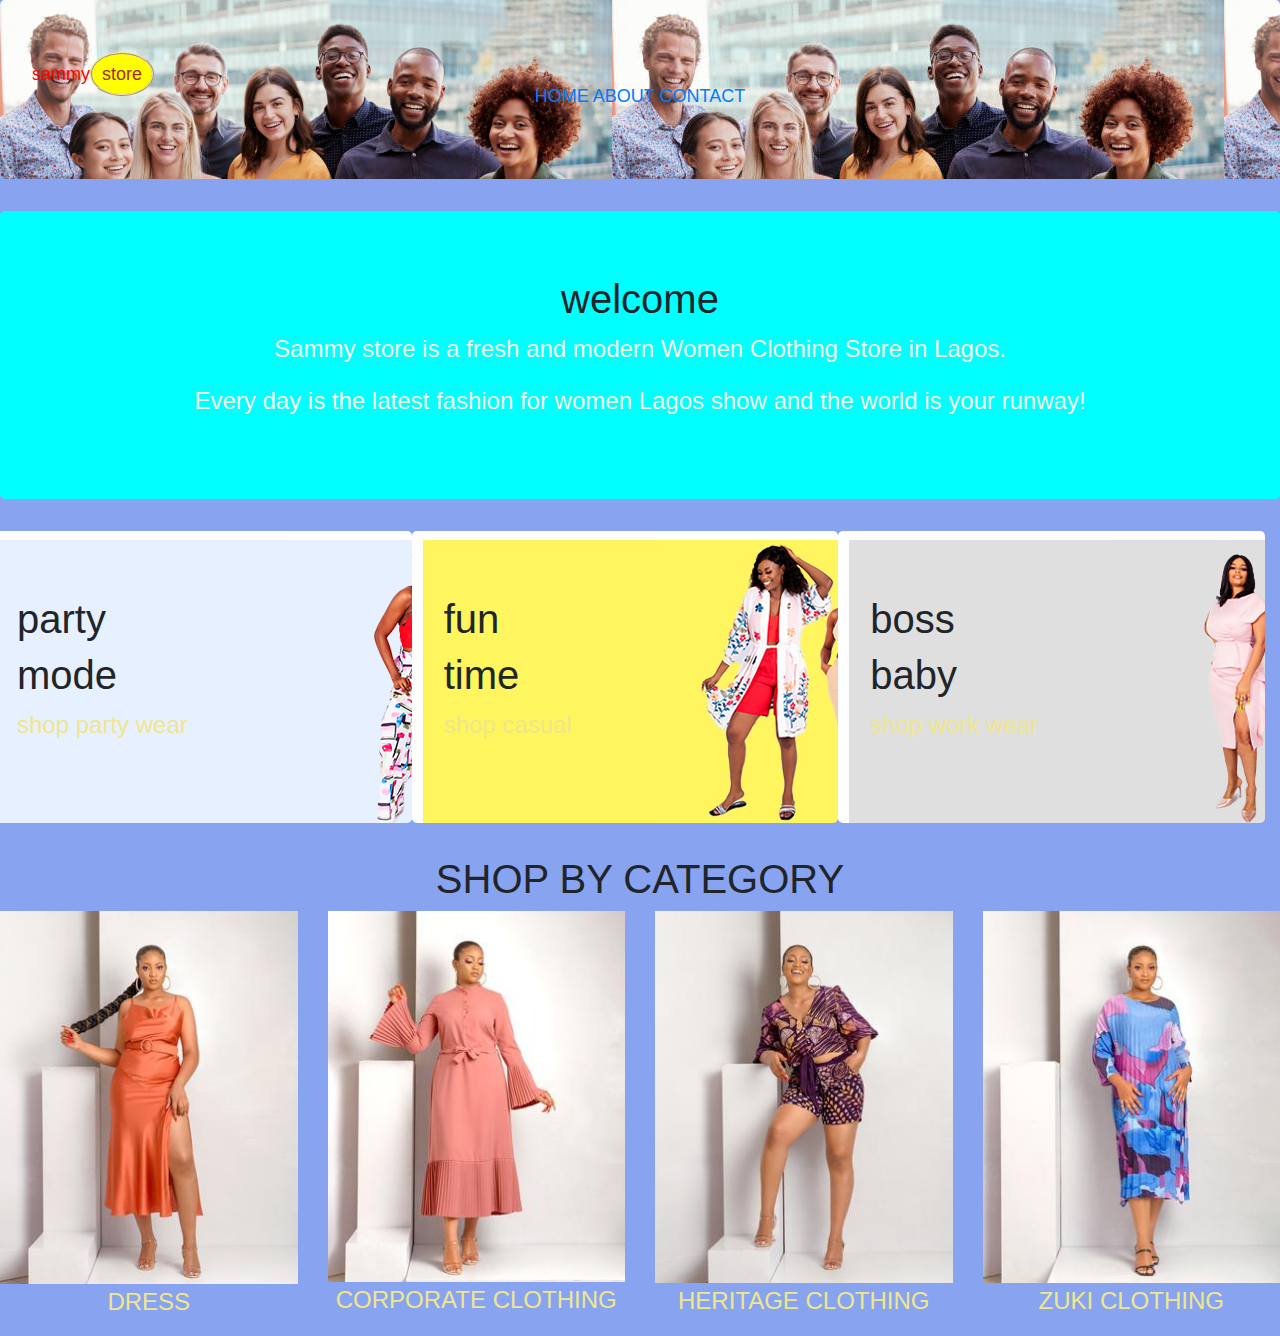
==== index.html @ 330628d0 "online marketing" ====
<!DOCTYPE html>
<html lang="en-US">
<head>
  <title>appointment-site</title>
  <link href="css/bootstrap.min.css" rel="stylesheet" type="text/css">
  <link href="css/style.css" rel="stylesheet" type="text/css">
  <script src="js/jquery-3.6.0.js"></script>
  <script src="js/script.js"></script>
</head>
<body>
  <div >
     <nav class="jumbotron" style="background-image: url(image/img3.jpg);"> 
         <h1 class="sam ">sammy<span class="store">store</span>
            <div class="link ">
            <a href="home-page.html">HOME</a>
            <a href="about.html">ABOUT</a>
            <a href="contact.html">CONTACT</a></h1>
            </div>
     </nav>

     <div class="text-center jumbotron" style="background-color: aqua;">
        <h1>welcome</h1>
        <p style="font-size: x-large; color: beige;">Sammy store is a fresh and modern Women Clothing Store in Lagos.</p>
        <p  style="font-size: x-large; color: beige;">Every day is the latest fashion for women Lagos show and the world is your runway!</p>
    </div>

<div class="row img-container" style="width: 100%;">
<div style="background-image: url(image/party.jpg); width: 33.3;" class="col-4 jumbotron">
    <h1>party </h1>
    <h1>mode</h1>
    <p>shop party wear</p>
</div>

<div style="background-image: url(image/casual.jpg); width: 33.3;" class="col-4 jumbotron">
    <h1>fun </h1>
    <h1>time</h1>
    <p>shop casual</p>
</div>


<div style="background-image: url(image/work.jpg); width: 33.3;" class="col-4 jumbotron">
    <h1>boss</h1>
    <h1>baby</h1>
    <p>shop work wear</p>
</div>
</div>

<div>
    <h1 class="text-center"> SHOP BY CATEGORY</h1>
    <div class="row">
    <div class="col-3 man">
     <img src="image/Dress1.jpg" alt="dress"  width="100%">
     <p class="text-center">DRESS</p>
    </div>

    <div class="col-3">
        <img src="image/corporate1.jpg" alt="dress"  width="100%">
        <p class="text-center">CORPORATE CLOTHING</p>
       </div>


       <div class="col-3">
        <img src="image/heritage.jpg" alt="dress"  width="100%">
        <p class="text-center">HERITAGE CLOTHING</p>
       </div>

       <div class="col-3" id="manH">
        <img src="image/zuki.jpg" alt="dress" width="100%">
        <p class="text-center">ZUKI CLOTHING</p>
       </div>
    </div>

</div>
  


</body>
</html>
---- css/style.css ----
*{
    box-sizing: border-box;
}
body{
    background-color: rgb(136, 164, 241);
}
.sam{
    color: red;
    font-size: large;
}
.store{
    border: 2px ridge wheat;
    border-radius: 50%;
    color: brown;
    background-color: yellow;
    padding: 10px;
}
.container{
    margin: 20px;
}
.link{
    text-align: center;
}
p{
    font-size: x-large;
    color: khaki;
}
.col-3, .col-4{
    cursor: pointer;
}
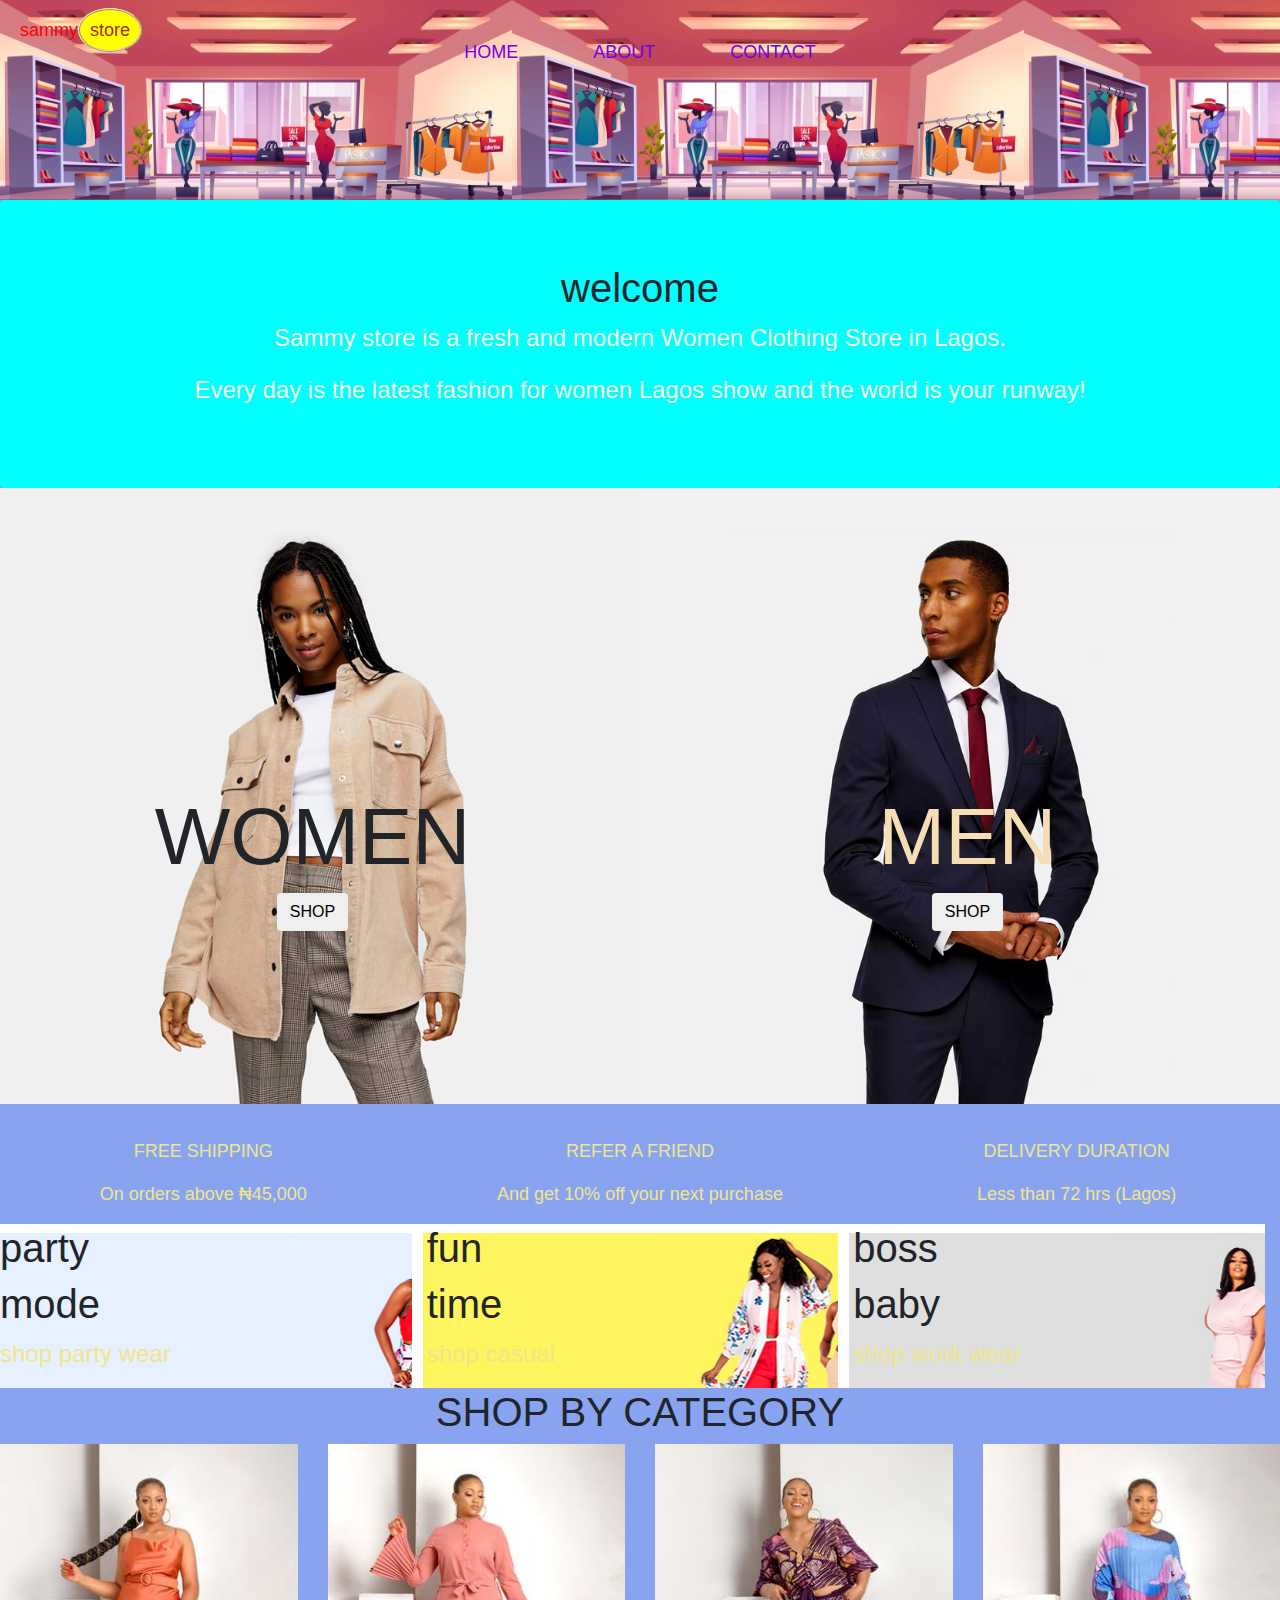
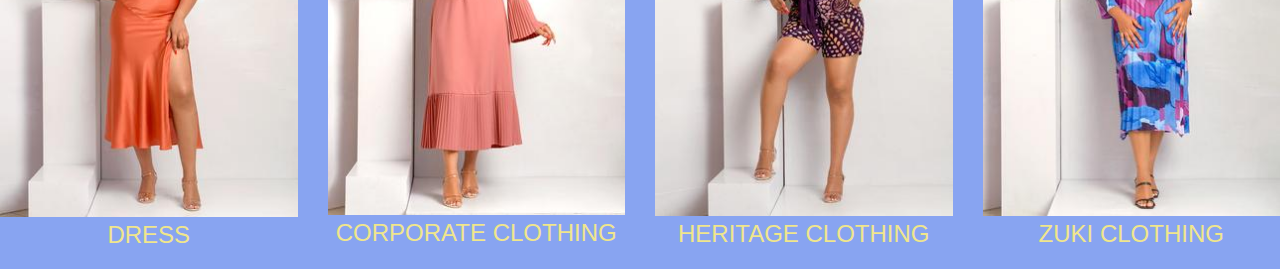
==== commit 7e087507: "more images" ====
--- a/index.html
+++ b/index.html
@@ -9,36 +9,64 @@
 </head>
 <body>
   <div >
-     <nav class="jumbotron" style="background-image: url(image/img3.jpg);"> 
+     <nav  style="background-image: url(image/bg-image.jpg);"> 
          <h1 class="sam ">sammy<span class="store">store</span>
-            <div class="link ">
-            <a href="home-page.html">HOME</a>
-            <a href="about.html">ABOUT</a>
-            <a href="contact.html">CONTACT</a></h1>
+            <div class="link"  >
+            <a href="home-page.html" style="color:rgb(116, 0, 233);">HOME</a>
+            <a href="about.html" style="padding: 70px; color:rgb(116, 0, 233);">ABOUT</a>
+            <a href="contact.html"  style="color:rgb(116, 0, 233);">CONTACT</a></h1>
             </div>
      </nav>
 
-     <div class="text-center jumbotron" style="background-color: aqua;">
+     <div class="text-center jumbotron" style="background-color: aqua; margin-bottom: 0%;">
         <h1>welcome</h1>
         <p style="font-size: x-large; color: beige;">Sammy store is a fresh and modern Women Clothing Store in Lagos.</p>
         <p  style="font-size: x-large; color: beige;">Every day is the latest fashion for women Lagos show and the world is your runway!</p>
     </div>
 
-<div class="row img-container" style="width: 100%;">
-<div style="background-image: url(image/party.jpg); width: 33.3;" class="col-4 jumbotron">
+<div  class="row " >
+    
+    <div id="women" style="background-image: url(image/WOMEN\ -2.jpg);" > <h1  style="font-size: 500%;"> WOMEN</h1>
+    <button type="button" class="btn">SHOP</button></div>
+
+    <div id="men" style="background-image: url(image/MEN-1.jpg);" > <h1 style="font-size: 500%; color: wheat;"> MEN</h1>
+        <button type="button" class="btn">SHOP</button></div>
+</div>
+
+<div class="row" >
+    <div class="col-4 text-center">
+        <p style="font-size: large;">  FREE SHIPPING</p>
+        <p style="font-size: large;">  On orders above ₦45,000</p>
+    </div>
+    <div  class="col-4 text-center">
+        <p style="font-size: large;"> REFER A FRIEND</p>
+        <p style="font-size: large;">  And get 10% off your next purchase</p>
+    </div>
+    <div  class="col-4 text-center">
+        <p style="font-size: large;">   DELIVERY DURATION</p>
+        <p style="font-size: large;">  Less than 72 hrs (Lagos)</p>
+    </div>
+</div>
+
+
+
+
+    
+<div class="row" style="width: 100%;">
+<div style="background-image: url(image/party.jpg); width: 33.3;" class="col-4 ">
     <h1>party </h1>
     <h1>mode</h1>
     <p>shop party wear</p>
 </div>
 
-<div style="background-image: url(image/casual.jpg); width: 33.3;" class="col-4 jumbotron">
+<div style="background-image: url(image/casual.jpg); width: 33.3;" class="col-4 ">
     <h1>fun </h1>
     <h1>time</h1>
     <p>shop casual</p>
 </div>
 
 
-<div style="background-image: url(image/work.jpg); width: 33.3;" class="col-4 jumbotron">
+<div style="background-image: url(image/work.jpg); width: 33.3;" class="col-4 ">
     <h1>boss</h1>
     <h1>baby</h1>
     <p>shop work wear</p>
--- a/css/style.css
+++ b/css/style.css
@@ -1,8 +1,12 @@
-*{
-    box-sizing: border-box;
-}
 body{
     background-color: rgb(136, 164, 241);
+    margin-top: 0%;
+    padding-top: 0%;
+}
+nav{
+    background-size: 40%;
+    height: 200px;
+    padding: 20px;
 }
 .sam{
     color: red;
@@ -19,12 +23,80 @@
     margin: 20px;
 }
 .link{
-    text-align: center;
+    text-align: center
 }
+
+a:hover{
+    color: white;
+}
+
 p{
     font-size: x-large;
     color: khaki;
 }
 .col-3, .col-4{
     cursor: pointer;
+}
+ /*.col-4{
+    width: 100%;
+    background-repeat: no-repeat;
+background-size: 100%;
+height: 220px;
+
+}*/
+
+.form{
+    width: 50%;
+    margin: auto;
+    padding: 10px;
+    margin-top: 10px;
+}
+/* form styling*/
+.contact{
+    border-width: 2px;
+    border-style: ridge;
+    border-radius: 20px;
+    background-color: rgb(243, 242, 241);
+    padding: 5px;
+    text-align: center;
+    width: 300px;
+    
+}
+.detail{
+    font-size: 150%;
+}
+.thank{
+    font-size: 200%;
+    font-style: italic;
+    text-align: center;
+}
+.direction{
+    font-size: 130%;
+}
+.findus{
+     border-width: 2px;
+    border-style: ridge;
+    border-radius: 20px;
+    background-color: rgb(20, 11, 1);
+    padding: 5px;
+    text-align: center;
+    color: white;
+}
+#women{
+    
+    padding-top: 23%;
+    background-repeat: no-repeat;
+    text-align: center;
+    background-size: 100%;
+    width: 50%;
+    height: 650px;
+}
+
+#men{
+    text-align: center;
+  padding-top: 23%;
+    background-size: 100%;
+    background-repeat: no-repeat;
+    width: 50%;
+    height: 650px;
 }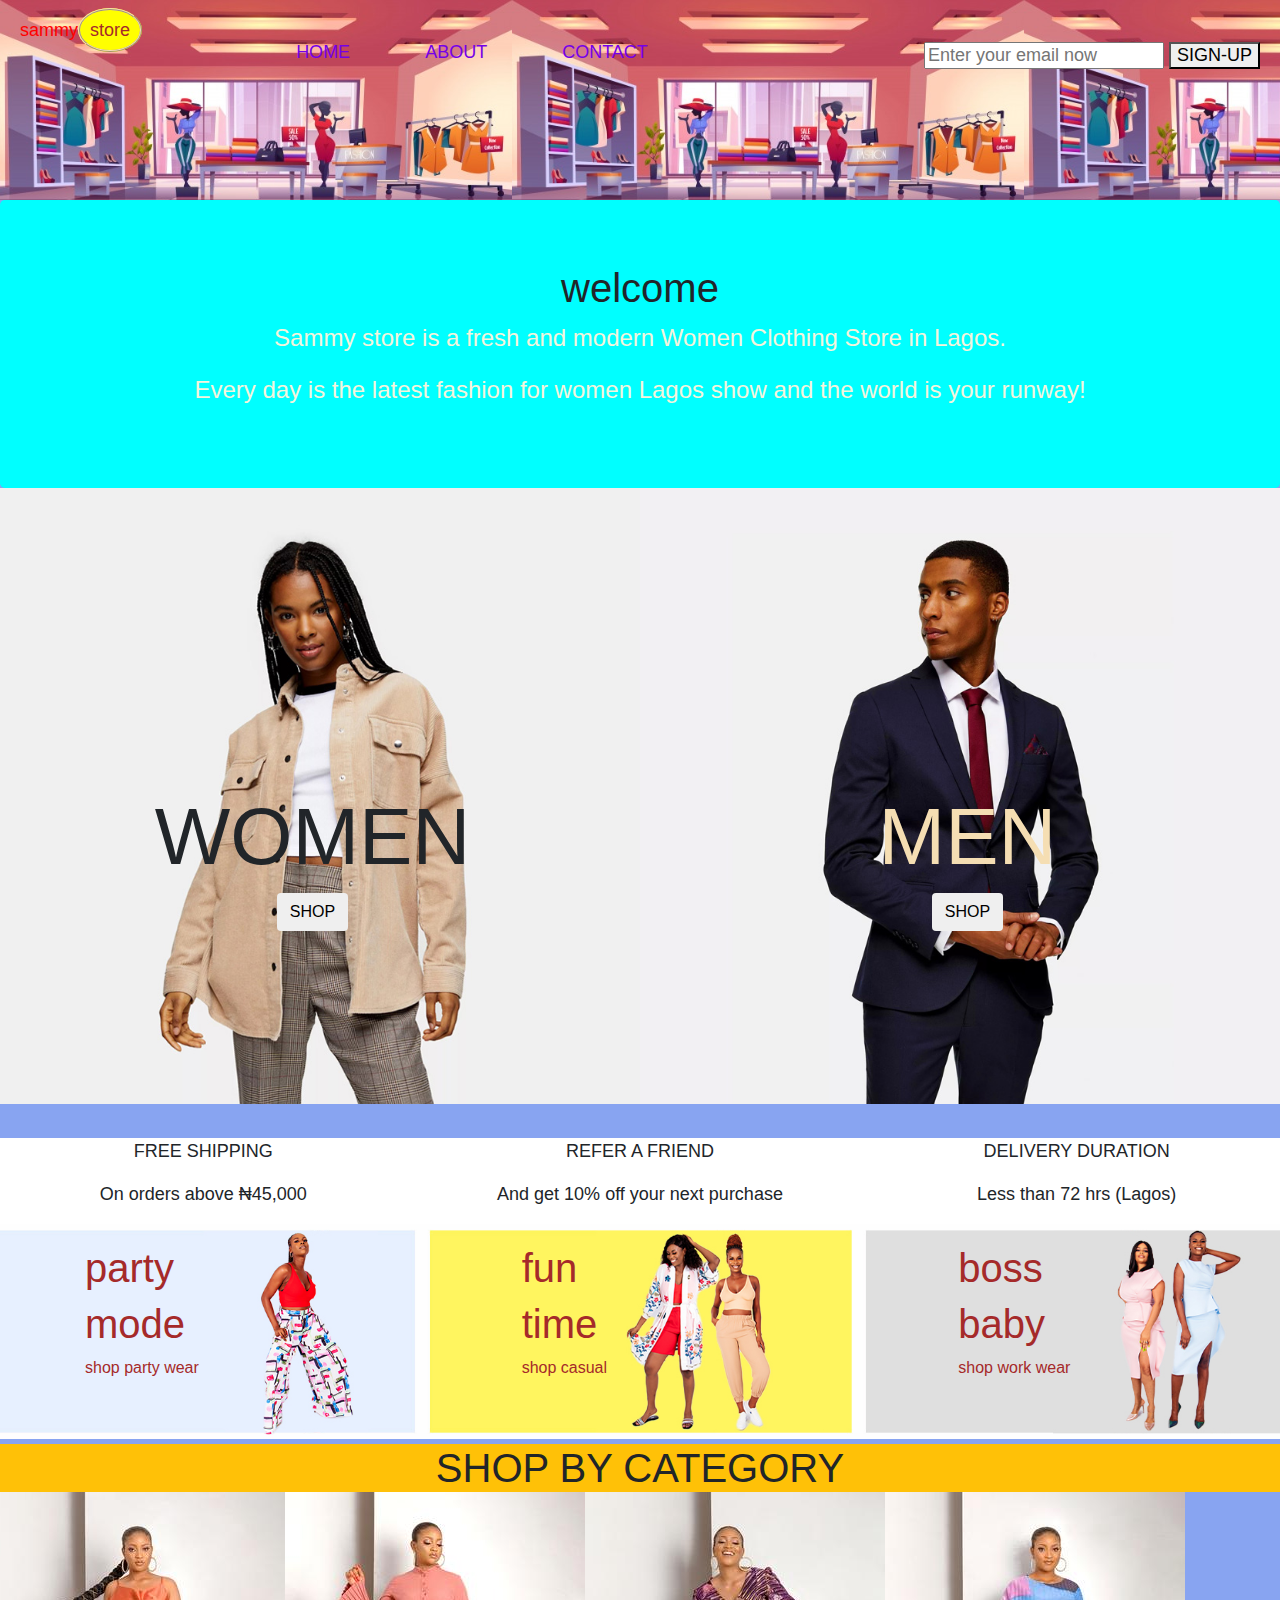
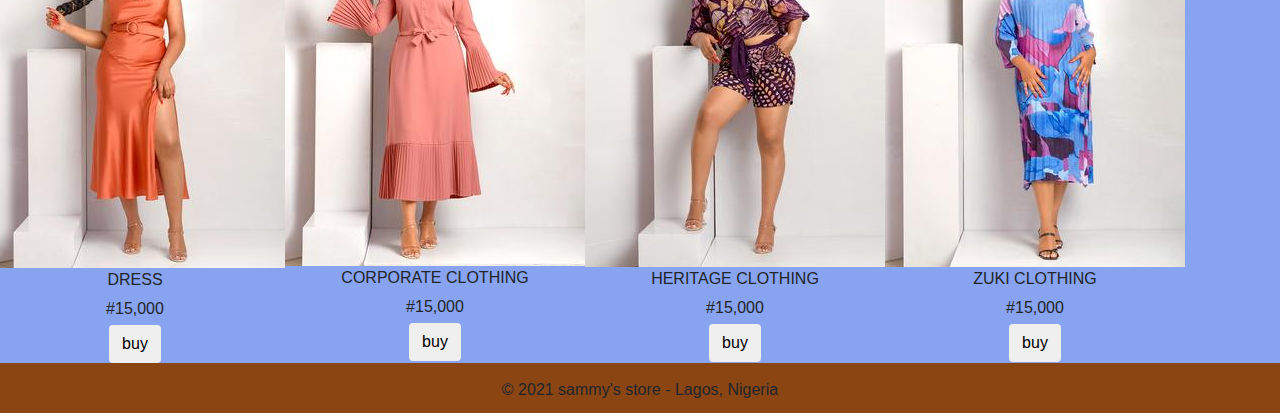
==== commit 96413a84: "form" ====
--- a/index.html
+++ b/index.html
@@ -12,13 +12,19 @@
      <nav  style="background-image: url(image/bg-image.jpg);"> 
          <h1 class="sam ">sammy<span class="store">store</span>
             <div class="link"  >
-            <a href="home-page.html" style="color:rgb(116, 0, 233);">HOME</a>
+            <a href="index.html" style="color:rgb(116, 0, 233);">HOME</a>
             <a href="about.html" style="padding: 70px; color:rgb(116, 0, 233);">ABOUT</a>
-            <a href="contact.html"  style="color:rgb(116, 0, 233);">CONTACT</a></h1>
+            <a href="contactus.html"  style="color:rgb(116, 0, 233);">CONTACT</a>
+            <div class="reg" style="float: right;">
+                <input type="email" placeholder="Enter your email now" required>
+                <button type="submit" class="sign-up">SIGN-UP</button>
             </div>
+            </div></h1>
+
+            
      </nav>
 
-     <div class="text-center jumbotron" style="background-color: aqua; margin-bottom: 0%;">
+     <div class="text-center container-fluid jumbotron" style="background-color: aqua; margin-bottom: 0%;">
         <h1>welcome</h1>
         <p style="font-size: x-large; color: beige;">Sammy store is a fresh and modern Women Clothing Store in Lagos.</p>
         <p  style="font-size: x-large; color: beige;">Every day is the latest fashion for women Lagos show and the world is your runway!</p>
@@ -27,13 +33,13 @@
 <div  class="row " >
     
     <div id="women" style="background-image: url(image/WOMEN\ -2.jpg);" > <h1  style="font-size: 500%;"> WOMEN</h1>
-    <button type="button" class="btn">SHOP</button></div>
+    <button type="button" class="btn" id="woman">SHOP</button></div>
 
     <div id="men" style="background-image: url(image/MEN-1.jpg);" > <h1 style="font-size: 500%; color: wheat;"> MEN</h1>
-        <button type="button" class="btn">SHOP</button></div>
+        <button type="button" class="btn" id="man">SHOP</button></div>
 </div>
 
-<div class="row" >
+<div class="row bg-white" >
     <div class="col-4 text-center">
         <p style="font-size: large;">  FREE SHIPPING</p>
         <p style="font-size: large;">  On orders above ₦45,000</p>
@@ -52,21 +58,21 @@
 
 
     
-<div class="row" style="width: 100%;">
-<div style="background-image: url(image/party.jpg); width: 33.3;" class="col-4 ">
+<div class="row" >
+<div style="background-image: url(image/party.jpg); width: 33.3;" class="col-4" id="different" >
     <h1>party </h1>
     <h1>mode</h1>
     <p>shop party wear</p>
 </div>
 
-<div style="background-image: url(image/casual.jpg); width: 33.3;" class="col-4 ">
+<div style="background-image: url(image/casual.jpg); width: 33.3;" class="col-4" id="different" >
     <h1>fun </h1>
     <h1>time</h1>
     <p>shop casual</p>
 </div>
 
 
-<div style="background-image: url(image/work.jpg); width: 33.3;" class="col-4 ">
+<div style="background-image: url(image/work.jpg); width: 33.3;" class="col-4" id="different" >
     <h1>boss</h1>
     <h1>baby</h1>
     <p>shop work wear</p>
@@ -74,33 +80,50 @@
 </div>
 
 <div>
-    <h1 class="text-center"> SHOP BY CATEGORY</h1>
-    <div class="row">
-    <div class="col-3 man">
-     <img src="image/Dress1.jpg" alt="dress"  width="100%">
-     <p class="text-center">DRESS</p>
+    <h1 class="text-center bg-warning" style="margin-bottom: 0%;"> SHOP BY CATEGORY</h1>
+    <div class="row"  >
+    <div >
+     <img src="image/Dress1.jpg" alt="dress" width="100%">
+     <p class="text-center" >DRESS</p>
+     <p class="text-center" style="line-height: 1px;">#15,000</p>
+     <div id="btn">
+        <button  class="btn">buy</button>
+        </div>
     </div>
 
-    <div class="col-3">
-        <img src="image/corporate1.jpg" alt="dress"  width="100%">
+    <div >
+        <img src="image/corporate1.jpg" alt="dress" width="100%" >
         <p class="text-center">CORPORATE CLOTHING</p>
+        <p class="text-center" style="line-height: 1px;">#15,000</p>
+        <div id="btn">
+            <button  class="btn">buy</button>
+            </div>
        </div>
 
 
-       <div class="col-3">
-        <img src="image/heritage.jpg" alt="dress"  width="100%">
+       <div >
+        <img src="image/heritage.jpg" alt="dress" width="100%" >
         <p class="text-center">HERITAGE CLOTHING</p>
+        <p class="text-center" style="line-height: 1px;">#15,000</p>
+        <div id="btn">
+            <button  class="btn">buy</button>
+            </div>
        </div>
 
-       <div class="col-3" id="manH">
+       <div >
         <img src="image/zuki.jpg" alt="dress" width="100%">
         <p class="text-center">ZUKI CLOTHING</p>
+        <p class="text-center" style="line-height: 1px;">#15,000</p>
+        <div id="btn">
+        <button  class="btn">buy</button>
+        </div>
        </div>
     </div>
 
 </div>
-  
+  <footer>
+<p> © 2021 sammy's store - Lagos, Nigeria</p>
 
-
+</footer>
 </body>
 </html>--- a/css/style.css
+++ b/css/style.css
@@ -30,20 +30,20 @@
     color: white;
 }
 
-p{
-    font-size: x-large;
-    color: khaki;
-}
+
+
 .col-3, .col-4{
     cursor: pointer;
 }
- /*.col-4{
+ #different{
     width: 100%;
     background-repeat: no-repeat;
 background-size: 100%;
 height: 220px;
-
-}*/
+color: brown;
+padding-left: 100px;
+padding-top: 20px;
+}
 
 .form{
     width: 50%;
@@ -99,4 +99,16 @@
     background-repeat: no-repeat;
     width: 50%;
     height: 650px;
+}
+#btn{
+  
+    text-align: center;
+}
+.btn:hover{
+  background-color: red;
+}
+footer{
+    background-color: saddlebrown;
+padding-top: 15px;
+    height: 50px;text-align: center;
 }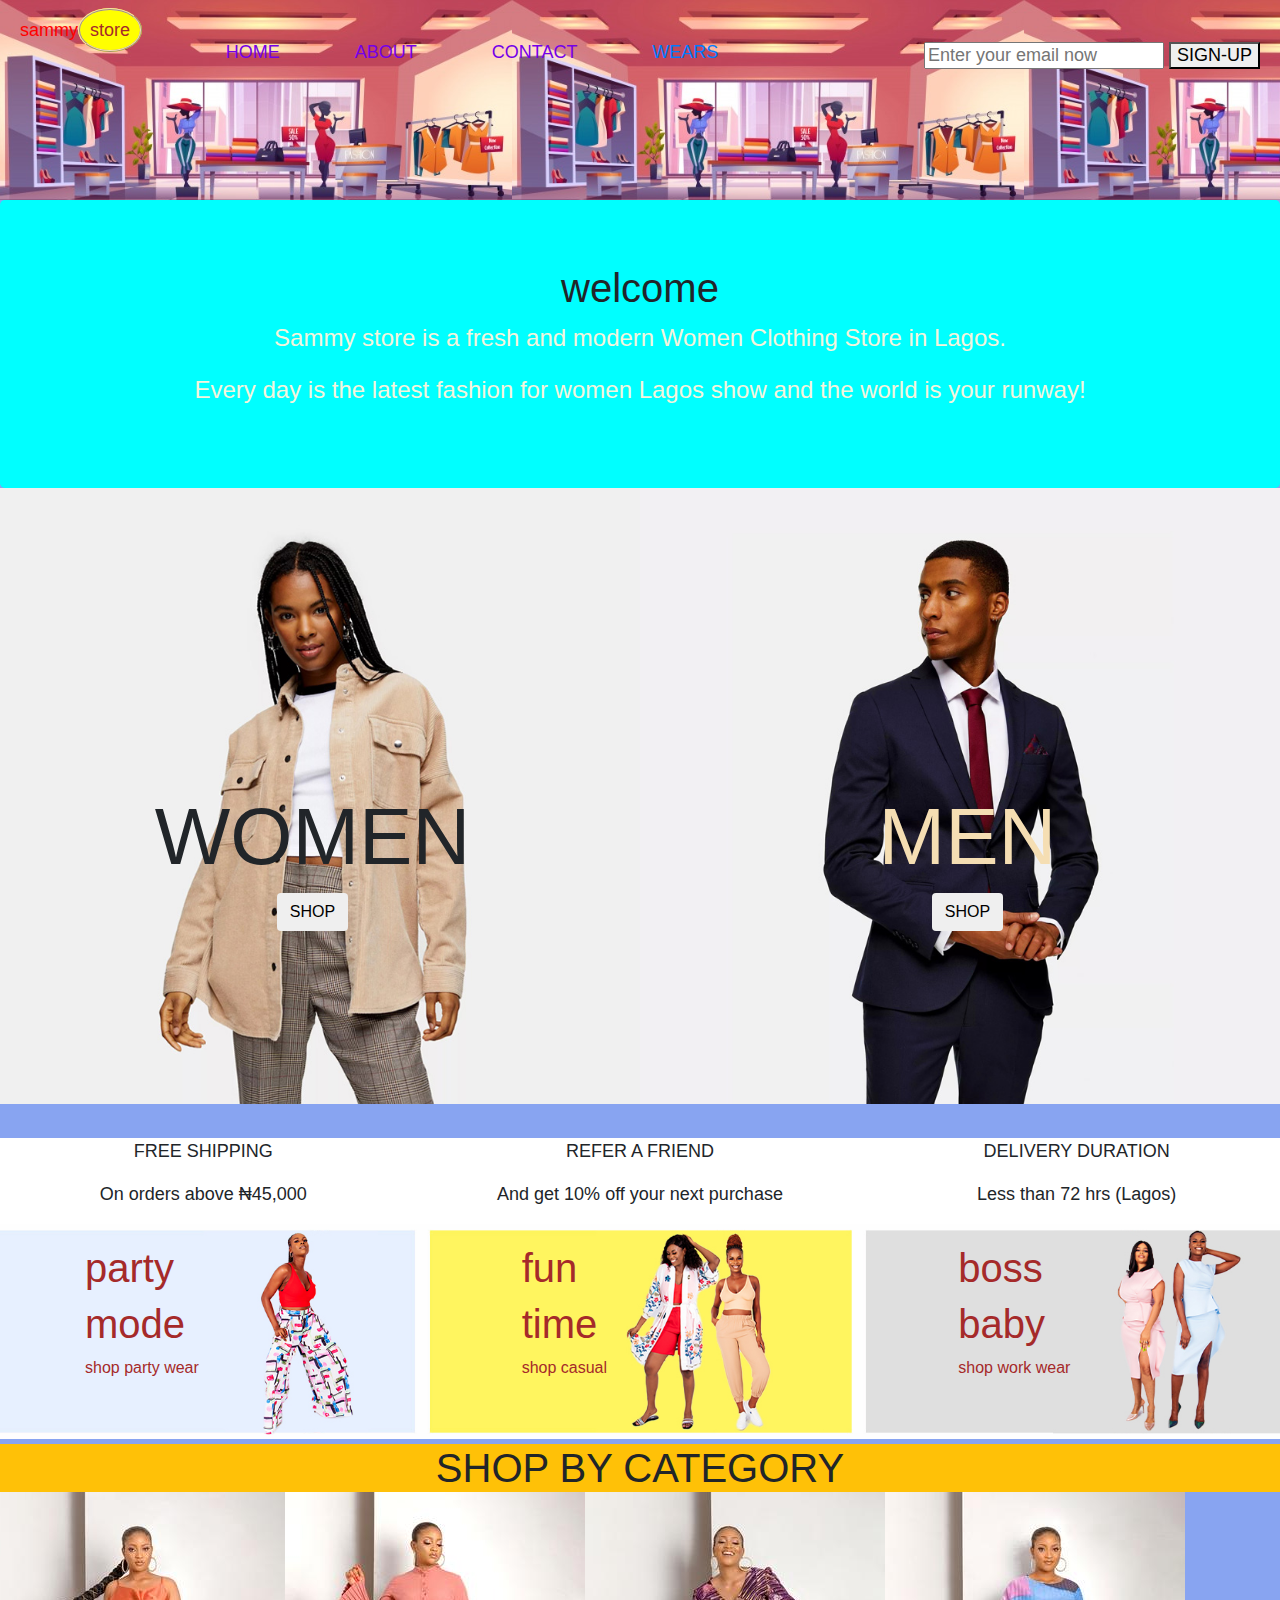
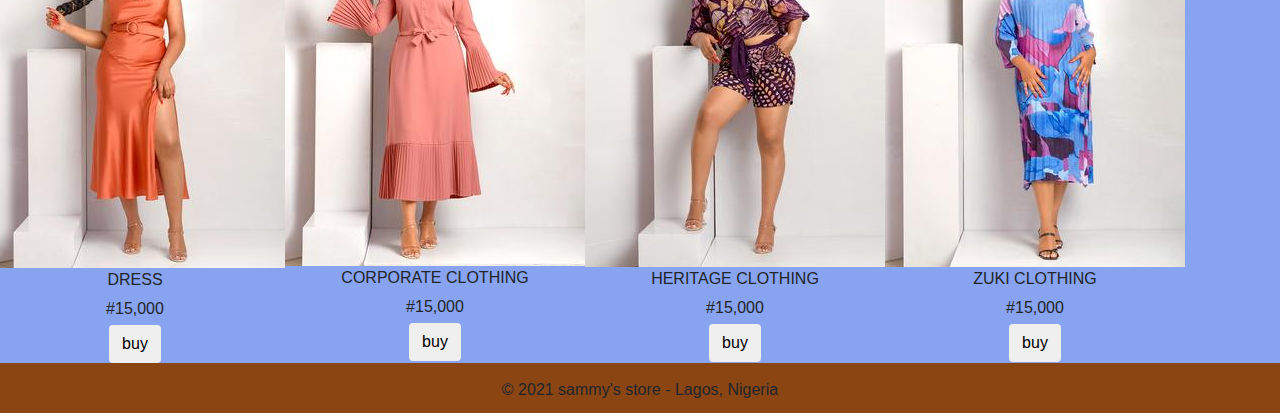
==== commit 513ca57e: "wears" ====
--- a/index.html
+++ b/index.html
@@ -15,6 +15,15 @@
             <a href="index.html" style="color:rgb(116, 0, 233);">HOME</a>
             <a href="about.html" style="padding: 70px; color:rgb(116, 0, 233);">ABOUT</a>
             <a href="contactus.html"  style="color:rgb(116, 0, 233);">CONTACT</a>
+            
+<div class="dropdown" style="padding-left:70px ;color:rgb(116, 0, 233);">
+    <a href="#" class="dropbtn">WEARS</a> 
+<div class="dropdown-content text-center">
+    <a href="men.html">MEN</a>
+    <a href="women.html">WOMEN</a>
+    <a href="children.html">CHILDREN</a>
+</div>
+</div>
             <div class="reg" style="float: right;">
                 <input type="email" placeholder="Enter your email now" required>
                 <button type="submit" class="sign-up">SIGN-UP</button>
--- a/css/style.css
+++ b/css/style.css
@@ -111,4 +111,24 @@
     background-color: saddlebrown;
 padding-top: 15px;
     height: 50px;text-align: center;
+}
+.dropbtn{
+   
+  
+    cursor: pointer;
+}
+.dropdown{
+    position: relative;
+    display: inline-block;
+}
+.dropdown-content{
+    display: none;
+    position: absolute;
+    z-index: 1;
+    background-color: thistle;
+    box-shadow: 0px 8px 16px 0px rgba(0, 0, 0, 0.2);
+
+}
+.dropdown-content a{
+    display: block;
 }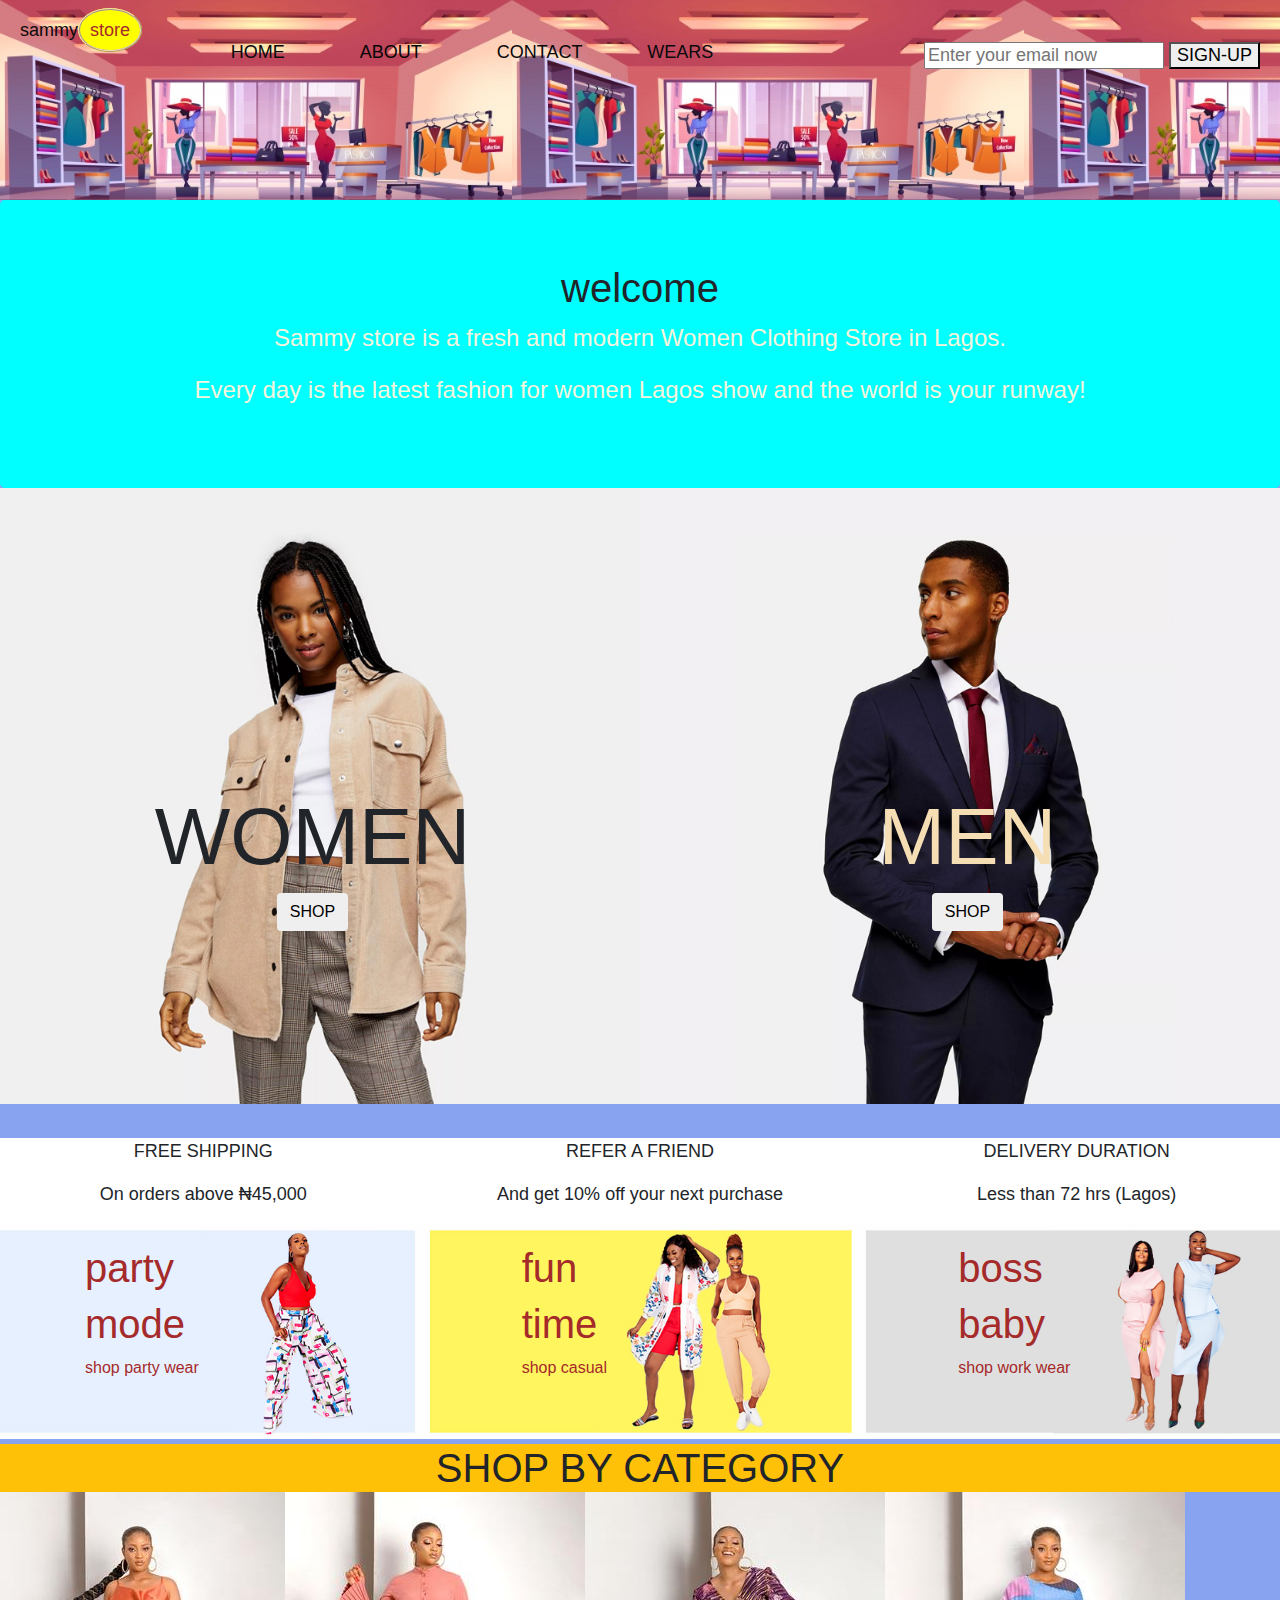
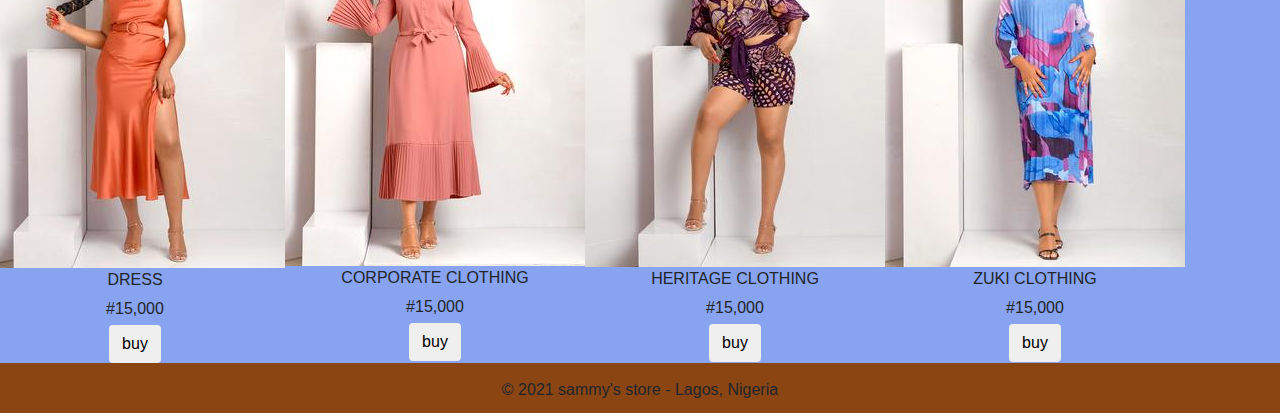
==== commit 7c6e4203: "commenting" ====
--- a/index.html
+++ b/index.html
@@ -12,13 +12,13 @@
      <nav  style="background-image: url(image/bg-image.jpg);"> 
          <h1 class="sam ">sammy<span class="store">store</span>
             <div class="link"  >
-            <a href="index.html" style="color:rgb(116, 0, 233);">HOME</a>
-            <a href="about.html" style="padding: 70px; color:rgb(116, 0, 233);">ABOUT</a>
-            <a href="contactus.html"  style="color:rgb(116, 0, 233);">CONTACT</a>
+            <a href="index.html" style="color:rgb(8, 8, 8);">HOME</a>
+            <a href="about.html" style="padding: 70px; color:rgb(5, 5, 5);">ABOUT</a>
+            <a href="contactus.html"  style="color:rgb(10, 9, 10);">CONTACT</a>
             
-<div class="dropdown" style="padding-left:70px ;color:rgb(116, 0, 233);">
-    <a href="#" class="dropbtn">WEARS</a> 
-<div class="dropdown-content text-center">
+<div class="dropdown" style="padding-left:60px ;">
+    <a href="#" class="dropbtn" style="color:rgb(11, 10, 12);">WEARS</a> 
+<div class="dropdown-content ">
     <a href="men.html">MEN</a>
     <a href="women.html">WOMEN</a>
     <a href="children.html">CHILDREN</a>
--- a/css/style.css
+++ b/css/style.css
@@ -9,7 +9,7 @@
     padding: 20px;
 }
 .sam{
-    color: red;
+    color: rgb(12, 10, 10);
     font-size: large;
 }
 .store{
@@ -131,4 +131,7 @@
 }
 .dropdown-content a{
     display: block;
+}
+.dropdown-content a:hover{
+    background-color: yellowgreen;
 }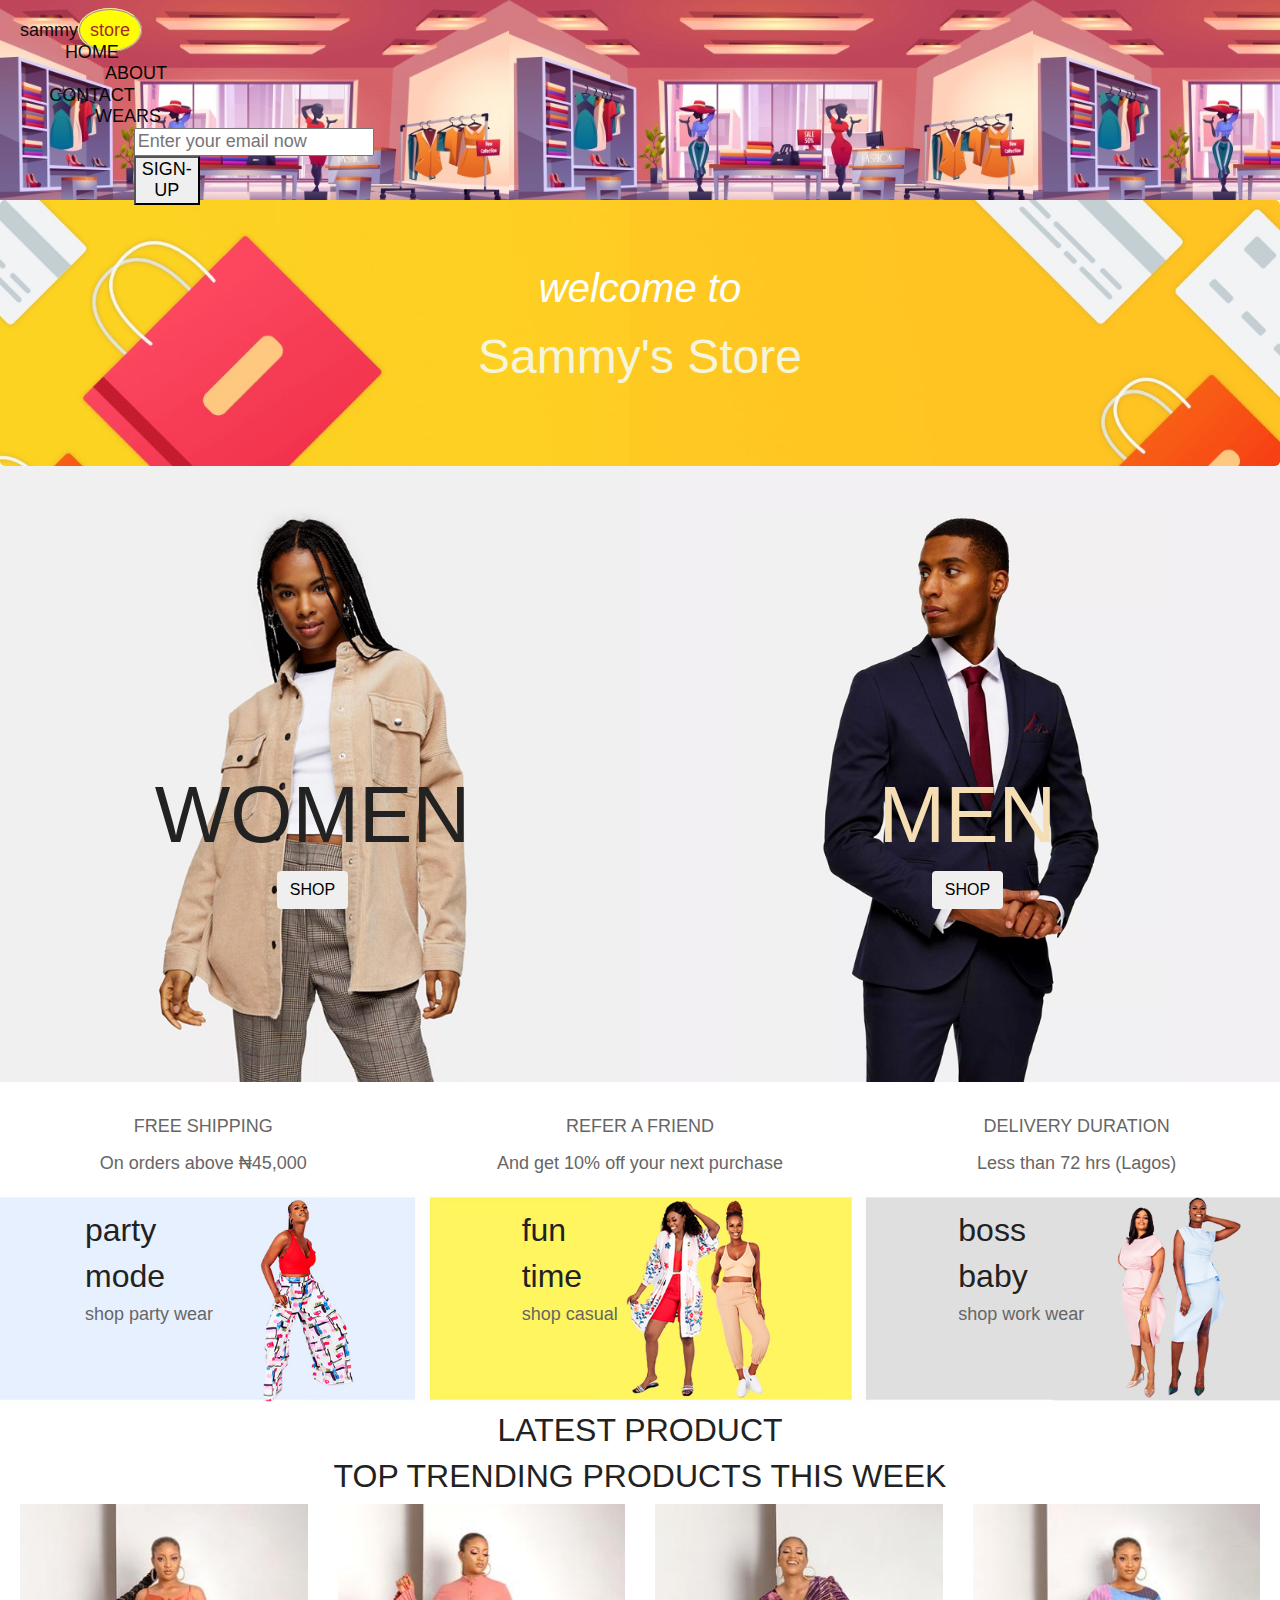
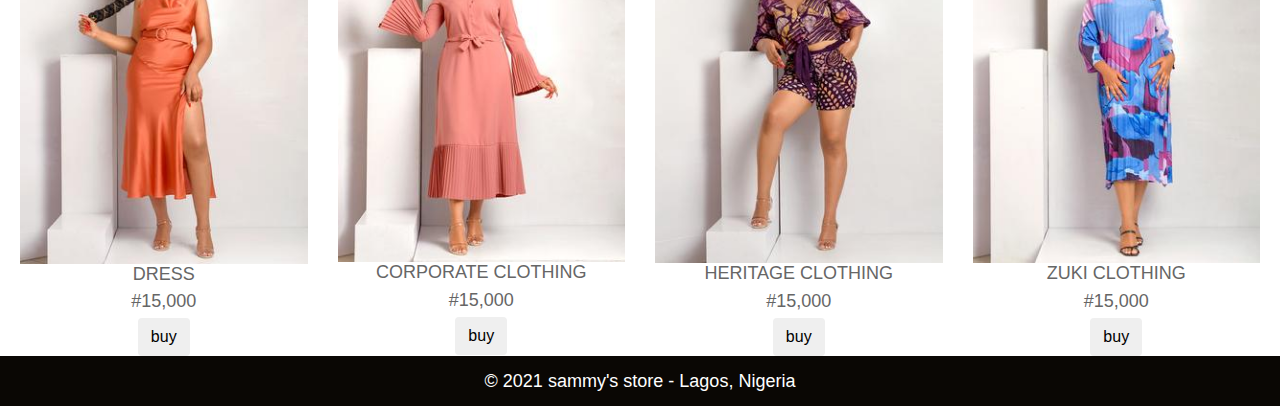
==== commit 0e4fc1a0: "readme file" ====
--- a/index.html
+++ b/index.html
@@ -1,17 +1,17 @@
 <!DOCTYPE html>
 <html lang="en-US">
 <head>
-  <title>appointment-site</title>
+  <title>sammy-store</title>
   <link href="css/bootstrap.min.css" rel="stylesheet" type="text/css">
   <link href="css/style.css" rel="stylesheet" type="text/css">
   <script src="js/jquery-3.6.0.js"></script>
   <script src="js/script.js"></script>
 </head>
-<body>
+<body style="background-color:white">
   <div >
-     <nav  style="background-image: url(image/bg-image.jpg);"> 
-         <h1 class="sam ">sammy<span class="store">store</span>
-            <div class="link"  >
+     <nav  style="background-image: url(image/bg-image.jpg);" class="row"> 
+         <h1 class="sam  col-3">sammy<span class="store">store</span>
+            <div class="link col-6"  >
             <a href="index.html" style="color:rgb(8, 8, 8);">HOME</a>
             <a href="about.html" style="padding: 70px; color:rgb(5, 5, 5);">ABOUT</a>
             <a href="contactus.html"  style="color:rgb(10, 9, 10);">CONTACT</a>
@@ -24,7 +24,7 @@
     <a href="children.html">CHILDREN</a>
 </div>
 </div>
-            <div class="reg" style="float: right;">
+            <div class="reg col-3" style="float: right;">
                 <input type="email" placeholder="Enter your email now" required>
                 <button type="submit" class="sign-up">SIGN-UP</button>
             </div>
@@ -33,11 +33,10 @@
             
      </nav>
 
-     <div class="text-center container-fluid jumbotron" style="background-color: aqua; margin-bottom: 0%;">
-        <h1>welcome</h1>
-        <p style="font-size: x-large; color: beige;">Sammy store is a fresh and modern Women Clothing Store in Lagos.</p>
-        <p  style="font-size: x-large; color: beige;">Every day is the latest fashion for women Lagos show and the world is your runway!</p>
-    </div>
+     <div class="text-center container-fluid jumbotron" style="background-image: url(image/banner.jpg); background-size: 100%;  margin-bottom: 0%;">
+        <p style="color: white; font-size: 250%; font-style: italic;">welcome to</p>
+        <p style="font-size: 300%; color: beige;"> Sammy's Store </p>
+     </div>
 
 <div  class="row " >
     
@@ -88,10 +87,13 @@
 </div>
 </div>
 
-<div>
-    <h1 class="text-center bg-warning" style="margin-bottom: 0%;"> SHOP BY CATEGORY</h1>
-    <div class="row"  >
-    <div >
+<div  style="font-size: 100%; text-align: center;">
+    <h1 style="font-size: 200%;"> LATEST PRODUCT</h1>
+        <h1 style="font-size: 200%;">TOP TRENDING PRODUCTS THIS WEEK</h1>
+</div>
+
+    <div class="row" style="padding-left: 20px; padding-right: 20px;" >
+    <div class="col-3">
      <img src="image/Dress1.jpg" alt="dress" width="100%">
      <p class="text-center" >DRESS</p>
      <p class="text-center" style="line-height: 1px;">#15,000</p>
@@ -100,7 +102,7 @@
         </div>
     </div>
 
-    <div >
+    <div class="col-3">
         <img src="image/corporate1.jpg" alt="dress" width="100%" >
         <p class="text-center">CORPORATE CLOTHING</p>
         <p class="text-center" style="line-height: 1px;">#15,000</p>
@@ -110,7 +112,7 @@
        </div>
 
 
-       <div >
+       <div class="col-3">
         <img src="image/heritage.jpg" alt="dress" width="100%" >
         <p class="text-center">HERITAGE CLOTHING</p>
         <p class="text-center" style="line-height: 1px;">#15,000</p>
@@ -119,7 +121,7 @@
             </div>
        </div>
 
-       <div >
+       <div class="col-3">
         <img src="image/zuki.jpg" alt="dress" width="100%">
         <p class="text-center">ZUKI CLOTHING</p>
         <p class="text-center" style="line-height: 1px;">#15,000</p>
@@ -130,8 +132,16 @@
     </div>
 
 </div>
+
+
+
+
+
+
+
+
   <footer>
-<p> © 2021 sammy's store - Lagos, Nigeria</p>
+<p style="color: white;"> © 2021 sammy's store - Lagos, Nigeria</p>
 
 </footer>
 </body>
--- a/css/style.css
+++ b/css/style.css
@@ -108,9 +108,11 @@
   background-color: red;
 }
 footer{
-    background-color: saddlebrown;
+    background-color: rgb(10, 7, 4);
 padding-top: 15px;
-    height: 50px;text-align: center;
+    height: 50px;
+    text-align: center;
+    color: white;
 }
 .dropbtn{
    
@@ -134,4 +136,111 @@
 }
 .dropdown-content a:hover{
     background-color: yellowgreen;
-}+}
+
+/* pos receipt*/
+
+#invoice-POS {
+    box-shadow: 0 0 1in -0.25in rgba(0, 0, 0, 0.5);
+    padding: 5mm;
+    margin: 0 auto;
+    width: 50%;
+    background: #fff;
+}
+    ::selection {
+      background: #f31544;
+      color: #fff;
+    }
+    ::moz-selection {
+      background: #f31544;
+      color: #fff;
+    }
+    h1 {
+      font-size: xx-large;
+      color: #222;
+    }
+    h2 {
+      font-size: xx-large
+    }
+    h3 {
+      font-size: x-large;
+      font-weight: 300;
+      line-height: 2em;
+    }
+    p {
+      font-size: large;
+      color: #666;
+      line-height: 1.2em;
+    }
+  
+    #top,
+    #mid,
+    #bot {
+      /* Targets all id with 'col-' */
+      border-bottom: 1px solid #eee;
+    }
+  
+    #top {
+      min-height: 100px;
+    }
+    #mid {
+      min-height: 80px;
+    }
+    #bot {
+      min-height: 50px;
+    }
+  
+    #top .logo {
+      /*float: left; */
+      height: 60px;
+      width: 60px;
+    float: left;
+    padding-top: 10px;
+      background-size: 60px 60px;
+    }
+    .clientlogo {
+      float: left;
+      height: 60px;
+      width: 60px;
+      background: url(http://michaeltruong.ca/images/client.jpg) no-repeat;
+      background-size: 60px 60px;
+      border-radius: 50px;
+    }
+    .info {
+      display: block;
+      /*float:left; */
+      margin-left: 0;
+    }
+    .title {
+      float: right;
+    }
+    .title p {
+      text-align: right;
+    }
+    table {
+      width: 100%;
+      border-collapse: collapse;
+    }
+    td {
+      padding: 5px 0 5px 15px; 
+      border: 1px solid #EEE 
+    }
+    .tabletitle {
+      /*padding: 5px; */
+      font-size: 0.5em;
+      background: #eee;
+    }
+    .service {
+      border-bottom: 1px solid #eee;
+    }
+    .item {
+      width: 24mm;
+    }
+    .itemtext {
+      font-size: large;
+    }
+  
+    #legalcopy {
+      margin-top: 5mm;
+    }
+  
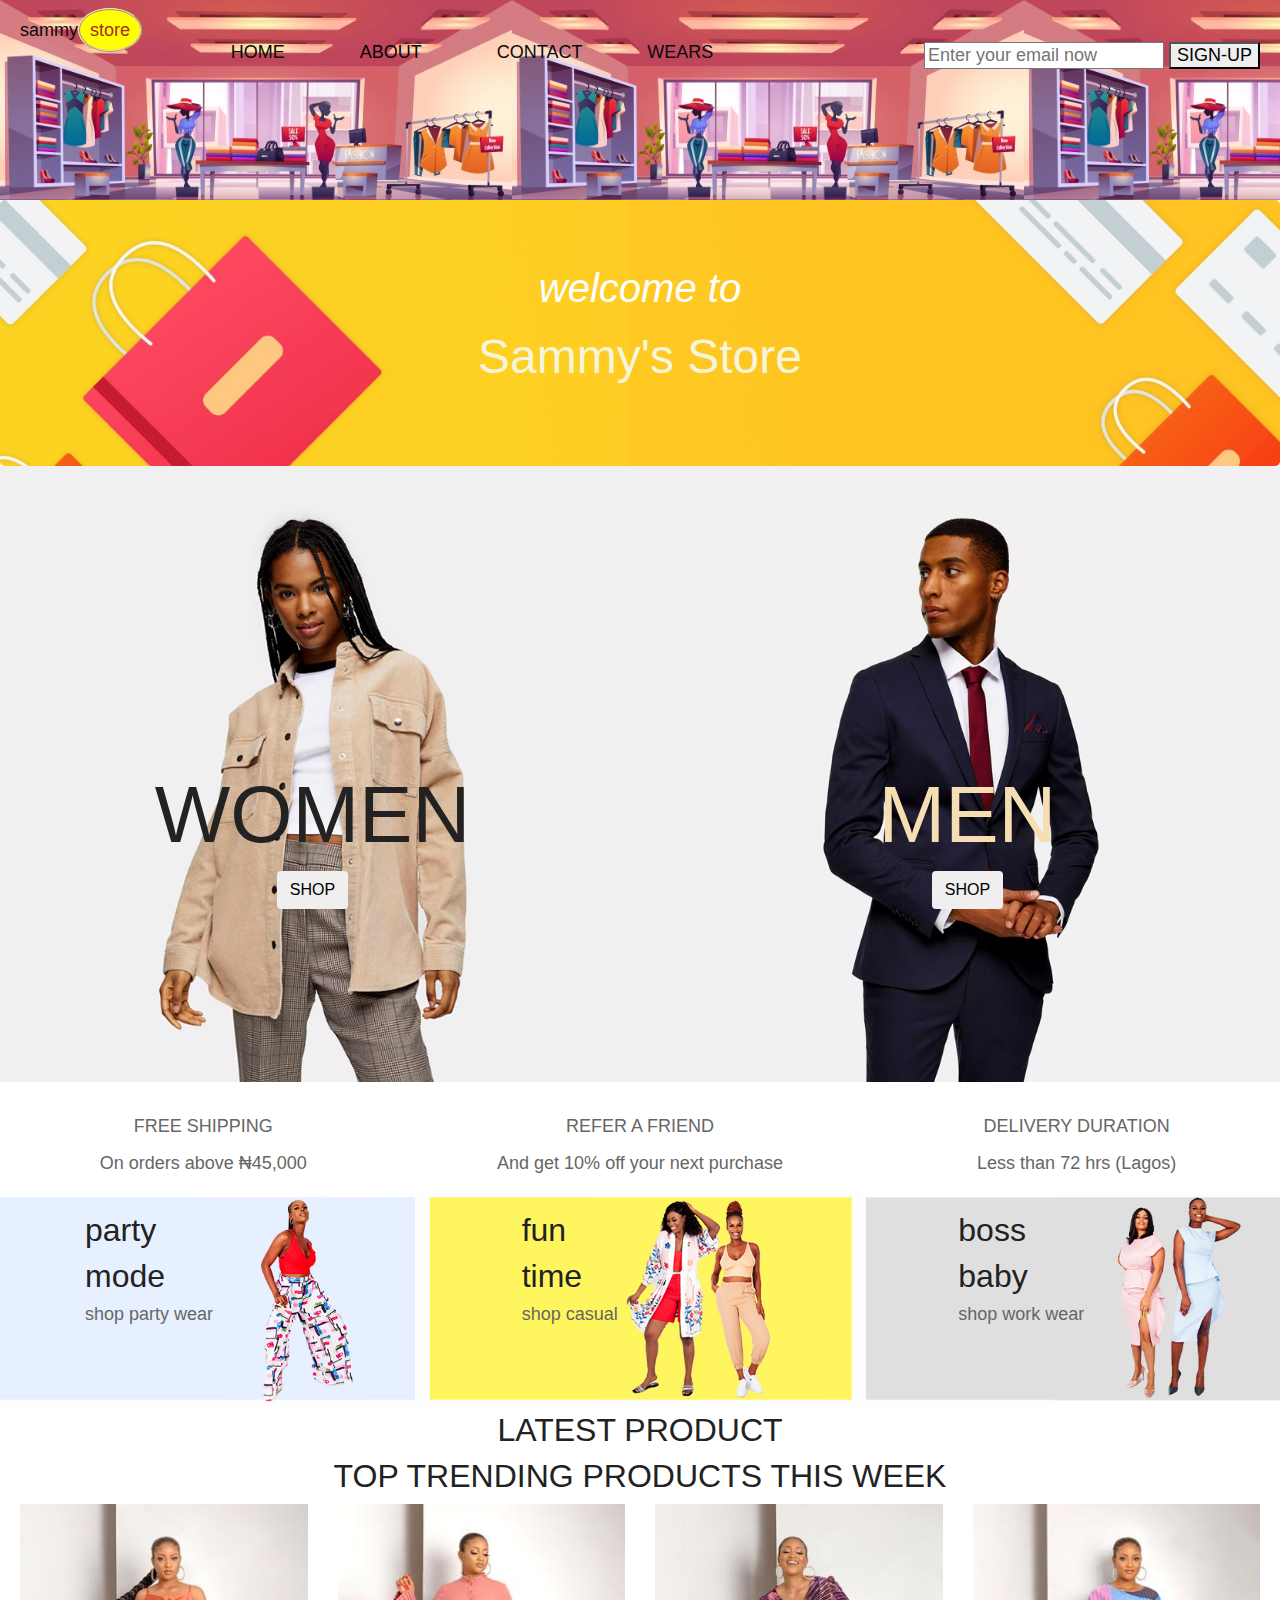
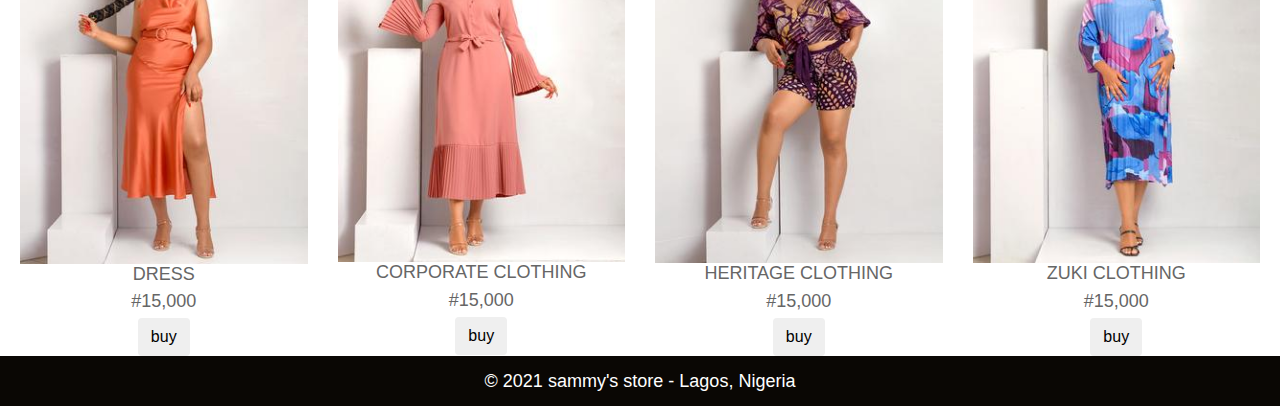
==== commit f514580b: "re editing" ====
--- a/index.html
+++ b/index.html
@@ -9,9 +9,9 @@
 </head>
 <body style="background-color:white">
   <div >
-     <nav  style="background-image: url(image/bg-image.jpg);" class="row"> 
-         <h1 class="sam  col-3">sammy<span class="store">store</span>
-            <div class="link col-6"  >
+     <nav  style="background-image: url(image/bg-image.jpg);"> 
+         <h1 class="sam  ">sammy<span class="store">store</span>
+            <div class="link "  >
             <a href="index.html" style="color:rgb(8, 8, 8);">HOME</a>
             <a href="about.html" style="padding: 70px; color:rgb(5, 5, 5);">ABOUT</a>
             <a href="contactus.html"  style="color:rgb(10, 9, 10);">CONTACT</a>
@@ -24,7 +24,7 @@
     <a href="children.html">CHILDREN</a>
 </div>
 </div>
-            <div class="reg col-3" style="float: right;">
+            <div class="reg" style="float: right;">
                 <input type="email" placeholder="Enter your email now" required>
                 <button type="submit" class="sign-up">SIGN-UP</button>
             </div>
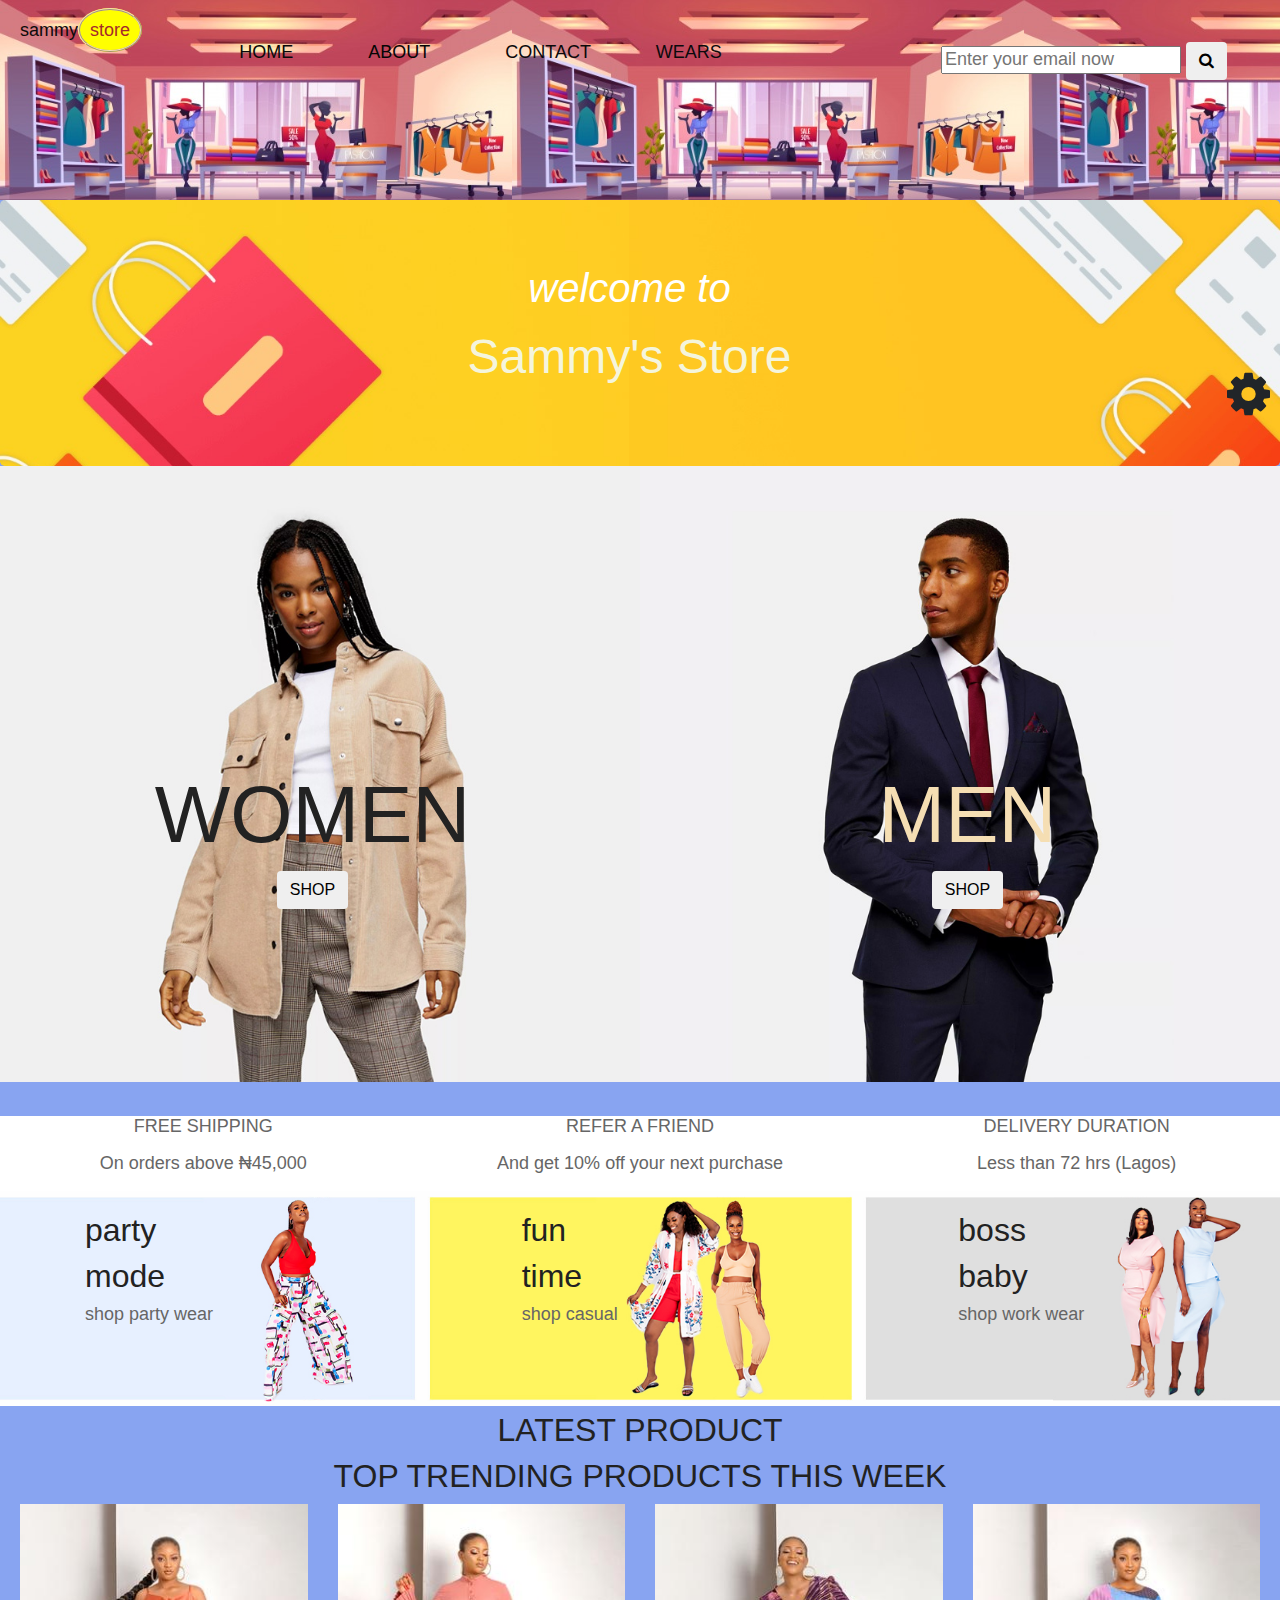
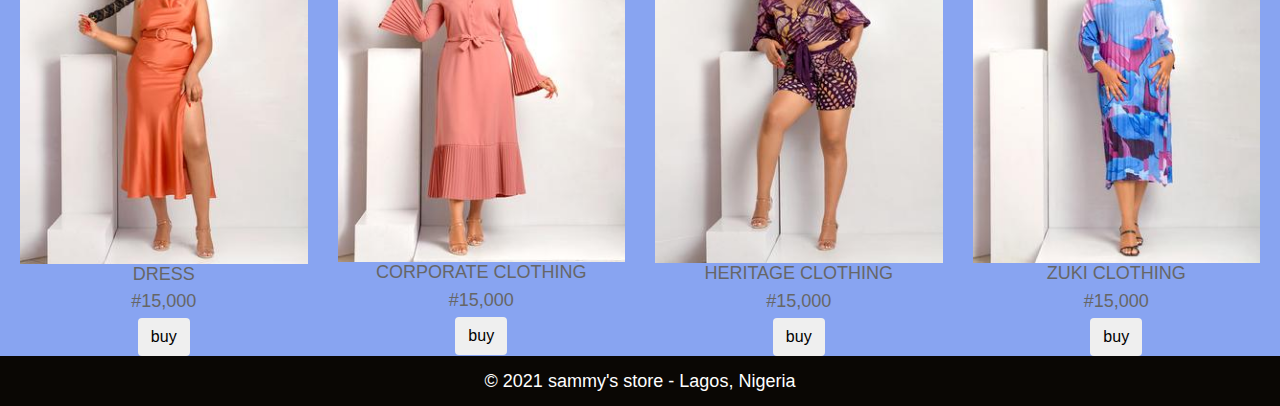
==== commit d9b66183: "marketplace" ====
--- a/index.html
+++ b/index.html
@@ -3,12 +3,28 @@
 <head>
   <title>sammy-store</title>
   <link href="css/bootstrap.min.css" rel="stylesheet" type="text/css">
+  <link href="css/font-awesome.css" rel="stylesheet" type="text/css">
   <link href="css/style.css" rel="stylesheet" type="text/css">
   <script src="js/jquery-3.6.0.js"></script>
   <script src="js/script.js"></script>
 </head>
-<body style="background-color:white">
-  <div >
+<body>
+    <div class="fix">
+        <div class="icon"><i class="fa fa-cog fa-spin"></i></div>
+    <div class="container">
+        <h1>What's your favorite color?</h1>
+        <p>choose a color for your page:</p>
+    <div class="row" style="padding: 5px;">
+        <button class="btn-success " id="green">G</button>
+        <button class="btn-warning" id="yellow">Y</button>
+        <button class="btn-danger" id="red">R</button>
+        <button class="btn-primary" id="blue">B</button>
+        <button class="btn-dark" id="black">D</button>
+    </div>
+      </div>
+    </div>
+  
+    <div >
      <nav  style="background-image: url(image/bg-image.jpg);"> 
          <h1 class="sam  ">sammy<span class="store">store</span>
             <div class="link "  >
@@ -24,9 +40,11 @@
     <a href="children.html">CHILDREN</a>
 </div>
 </div>
+
+
             <div class="reg" style="float: right;">
                 <input type="email" placeholder="Enter your email now" required>
-                <button type="submit" class="sign-up">SIGN-UP</button>
+                <button type="submit" class="btn"><i class="fa fa-search"></i></button>
             </div>
             </div></h1>
 
--- a/css/style.css
+++ b/css/style.css
@@ -144,7 +144,7 @@
     box-shadow: 0 0 1in -0.25in rgba(0, 0, 0, 0.5);
     padding: 5mm;
     margin: 0 auto;
-    width: 50%;
+    width: 70%;
     background: #fff;
 }
     ::selection {
@@ -160,7 +160,8 @@
       color: #222;
     }
     h2 {
-      font-size: xx-large
+      font-size: large;
+      max-width: 600px;
     }
     h3 {
       font-size: x-large;
@@ -190,22 +191,6 @@
       min-height: 50px;
     }
   
-    #top .logo {
-      /*float: left; */
-      height: 60px;
-      width: 60px;
-    float: left;
-    padding-top: 10px;
-      background-size: 60px 60px;
-    }
-    .clientlogo {
-      float: left;
-      height: 60px;
-      width: 60px;
-      background: url(http://michaeltruong.ca/images/client.jpg) no-repeat;
-      background-size: 60px 60px;
-      border-radius: 50px;
-    }
     .info {
       display: block;
       /*float:left; */
@@ -244,3 +229,43 @@
       margin-top: 5mm;
     }
   
+/* background selection*/
+.green-background {
+  background-color: green;
+}
+
+.yellow-background {
+  background-color: yellow;
+}
+
+.red-background {
+  background-color: red;
+}
+.blue-background {
+  background-color:blue;
+}
+.black-background {
+  background-color:black;
+  
+}
+.container{
+  display: none;
+  max-width: 50%;
+  border: 3px solid grey;
+  width: 15%;
+ background-color: white;
+ float: right;
+margin-top: 20%;
+margin-right: 20px;
+
+}
+.icon{
+
+float: right;
+margin-top: 28%;
+margin-right: 10px;
+font-size: 50px;
+cursor: pointer;
+
+}
+
